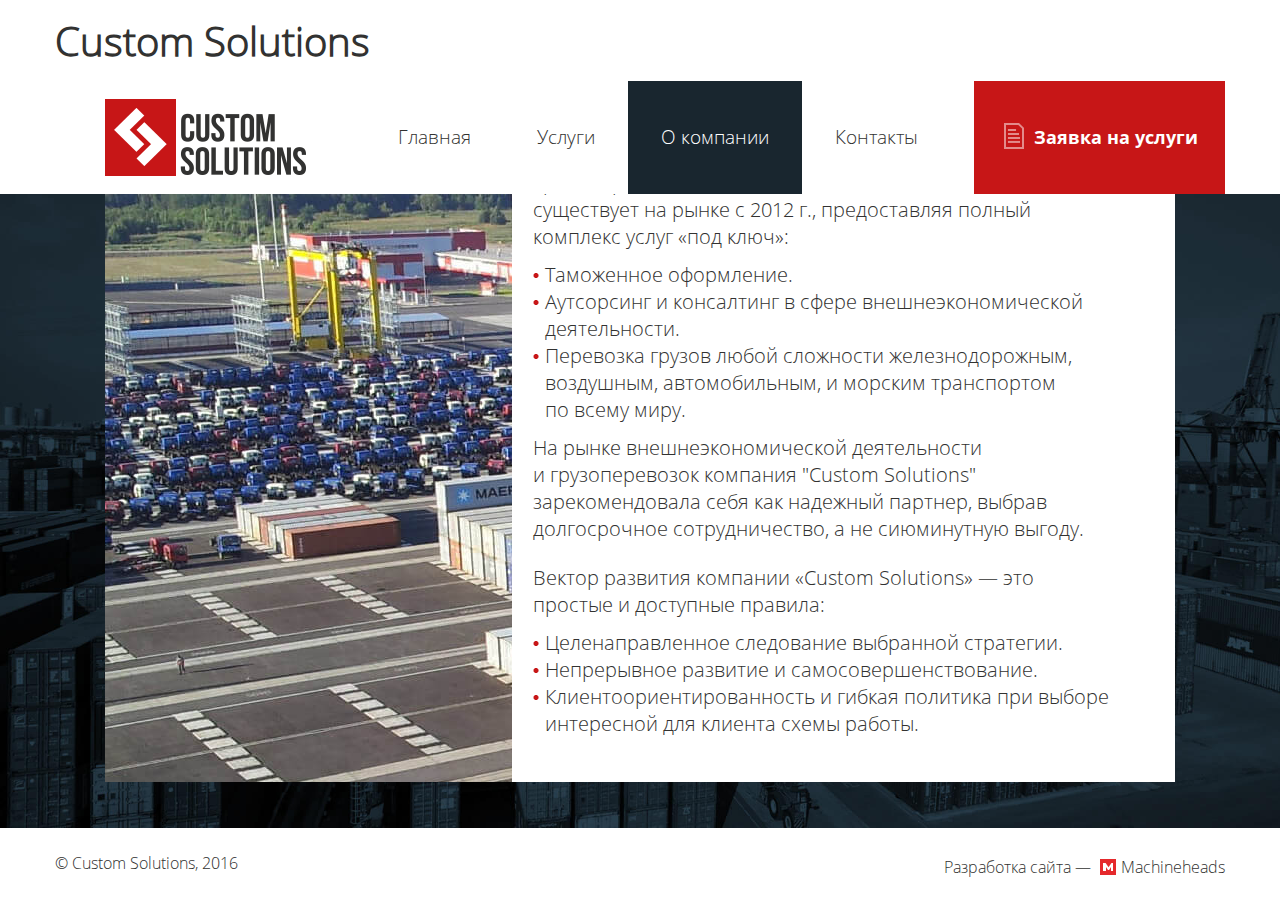
==== about.html @ 7cbae526 "commit" ====
<!DOCTYPE html>
<html class="no-js" lang="ru">

	<head>
		<meta charset="utf-8">
		<meta http-equiv="x-ua-compatible" content="ie=edge">
		<title>Castom Solutions</title>
		<meta name="description" content="">
		<link rel="shortcut icon" href="img/favicon/favicon.ico" type="image/x-icon">
		<meta name="viewport" content="width=device-width, initial-scale=1.0">

		<link rel="stylesheet" href="css/normalize.css">
		<link rel="stylesheet" href="css/style.css">
		<!--[if lt IE 9]>
<script src="libs/html5shiv.js"></script>
<script src="libs/respond-1.4.2.min.js"></script>
<![endif]-->
	</head>

	<body>


		<div class="wrapper remodal-bg">


			<header class="header">
				<div class="container container_100">
					<nav class="nav-header">
						<h1 class="nav-header__h">Custom Solutions</h1>
						<div class="button-menu button-menu_close js-menu-button"></div>
						<a class="nav-header__link" href="#"><img class="nav-header__img" src="img/logo.png" alt="Castom Solutions"></a>
						<div class="js-menu"><!-- Для сварачивания -->
							<ul class="nav-header__nav nav">
								<li class="nav__item"><a href="#" class="nav__link">Главная</a></li>
								<li class="nav__item"><a href="#" class="nav__link">Услуги</a></li>
								<li class="nav__item"><a href="#" class="nav__link active">О компании</a></li>
								<li class="nav__item"><a href="#" class="nav__link">Контакты</a></li>
							</ul>
							<div class="nav-header__button button-order">
								<a href="#modal" class="button-order__link">Заявка на услуги</a>
							</div>
						</div>
					</nav>
				</div>
			</header>

			<div class="bg"></div><!-- bg menu -->
			<div class="container container_top">
				<div class="content about">
					<h2 class="about__h">О компании</h2> <!-- -->
				<div class="about-box">
				
					<div class="about-box_left">
						<div class="about-box__img"><img src="img/about.jpg" alt="Сustom Solutions"></div>
					</div>
					<div class="about-box_right">
						<p>
							Транспортно-экспедиционная компания &laquo;Custom Solutions&raquo; существует на&nbsp;рынке с&nbsp;2012&nbsp;г., предоставляя полный комплекс услуг &laquo;под ключ&raquo;:
						</p>
						<ul>
							<li>Таможенное оформление.</li>
							<li>Аутсорсинг и&nbsp;консалтинг в&nbsp;сфере внешнеэкономической деятельности.</li>
							<li>Перевозка грузов любой сложности железнодорожным, воздушным, автомобильным, и&nbsp;морским транспортом по&nbsp;всему миру.</li>
						</ul>
						<p>
							На&nbsp;рынке внешнеэкономической деятельности и&nbsp;грузоперевозок компания &quot;Custom Solutions&quot; зарекомендовала себя как надежный партнер, выбрав долгосрочное сотрудничество, а&nbsp;не&nbsp;сиюминутную выгоду.
						</p>
						<p>
							Вектор развития компании &laquo;Custom Solutions&raquo;&nbsp;&mdash; это простые и&nbsp;доступные правила:
						</p>
						<ul>
							<li>Целенаправленное следование выбранной стратегии.</li>
							<li>Непрерывное развитие и&nbsp;самосовершенствование.</li>
							<li>Клиентоориентированность и&nbsp;гибкая политика при выборе интересной для клиента схемы работы.</li>
						</ul>
					</div>
				</div>	
				</div>
			</div>


		</div>

		<footer class="footer">
			<div class="container container_100">
				<span class="footer__copy">&copy; Сustom Solutions, 2016</span>
				<span class="footer__design">Разработка сайта&nbsp;&mdash; <a href="http://machineheads.ru"><i class="machineheads"></i>Machineheads</a></span>
			</div>
		</footer>



		<!--[if lt IE 9]>
<script src="libs/jquery-1.11.2.min.js"></script>
<![endif]-->
		<script src="libs/jquery-2.1.3.min.js"></script>
		<script src="libs/validate/jquery.validate.js"></script>
		<script src="libs/validate/localization/messages_ru.js"></script>
		<script src="libs/slick/slick.js"></script>
		<!--<![endif]-->
		<script src="js/main.js"></script>

	</body>

</html>
---- css/style.css ----
@font-face {
  font-family: "RobotoRegular";
  src: url('../fonts/RobotoRegular/RobotoRegular.ttf') format('truetype');
  font-weight: normal;
  font-style: normal;
}
@font-face {
  font-family: "bebasneue-bold";
  src: url('../fonts/bebasneue-bold/bebasneue-bold.ttf') format('truetype');
  font-weight: normal;
  font-style: normal;
}
@font-face {
  font-family: "opensans-bold";
  src: url('../fonts/opensans-bold/opensans-bold.ttf') format('truetype');
  font-weight: normal;
  font-style: normal;
}
@font-face {
  font-family: "opensans-light";
  src: url('../fonts/opensans-light/opensans-light.ttf') format('truetype');
  font-weight: normal;
  font-style: normal;
}
html {
  height: 100%;
  box-sizing: border-box;
}
*,
*:before,
*:after {
  padding: 0;
  margin: 0;
  box-sizing: inherit;
}
body {
  width: 100%;
  min-width: 320px;
  height: 100%;
  font-size: 20px;
  background-color: #19262f;
  color: #323231;
  line-height: 27px;
  font-family: "opensans-light", sans-serif;
}
h2,
.title {
  color: #ffffff;
  font-size: 50px;
  font-family: "bebasneue-bold", sans-serif;
  text-transform: uppercase;
  line-height: 60px;
}
h2.contact__h,
.title.contact__h {
  text-align: center;
  margin-top: 50px;
}
@media screen and (max-width: 1024px) {
  h2.contact__h,
  .title.contact__h {
    text-align: left;
    margin-top: 0;
  }
}
@media screen and (max-width: 762px) {
  h2.contact__h,
  .title.contact__h {
    text-align: center;
  }
}
@media screen and (max-width: 600px) {
  h2.contact__h,
  .title.contact__h {
    font-size: 24px;
  }
}
@media screen and (max-width: 480px) {
  h2,
  .title {
    font-size: 26px;
    line-height: 30px;
    text-align: center;
  }
}
p {
  color: #cccccc;
  padding: 11px 0;
}
@media screen and (max-width: 480px) {
  p {
    font-size: 18px;
    text-align: center;
  }
}
li {
  list-style-type: none;
}
.fl {
  float: left;
}
.fr {
  float: right;
}
.cf {
  zoom: 1;
}
.cf:before,
.cf:after {
  content: "";
  display: table;
}
.cf:after {
  clear: both;
}
a {
  text-decoration: none;
}
.hidden,
[hidden] {
  display: none !important;
}
.img-adp,
.iframe-adp {
  max-width: 100%;
  height: auto;
  display: block;
  margin: auto;
}
* {
  outline: none;
}
.bg {
  width: 100%;
  background: rgba(25, 38, 47, 0.9);
  position: absolute;
  z-index: 9;
  display: none;
}
@media screen and (min-width: 1222px) {
  .bg {
    display: none !important;
  }
}
.wrapper {
  position: relative;
  min-height: 100%;
  height: auto !important;
  background: url("../img/Back_1.jpg") no-repeat;
  background-size: cover;
  overflow: hidden;
}
@media screen and (max-width: 480px) {
  .wrapper {
    background: none;
  }
}
.wrapper:after {
  content: "";
  height: 38px;
  display: block;
}
@media screen and (max-width: 480px) {
  .wrapper:after {
    height: 80px;
  }
}
.header {
  width: 100%;
  background: #ffffff;
  overflow: hidden;
  position: fixed;
  z-index: 10;
  zoom: 1;
}
.header:before,
.header:after {
  content: "";
  display: table;
}
.header:after {
  clear: both;
}
@media screen and (max-width: 1222px) {
  .js-menu {
    display: none;
  }
}
.nav-header__link {
  height: 113px;
  width: 210px;
  margin-right: 50px;
  display: block;
  float: left;
}
@media screen and (max-width: 1280px) {
  .nav-header__link {
    margin-left: 50px;
  }
}
@media screen and (max-width: 1222px) {
  .nav-header__link {
    float: none;
  }
}
@media screen and (max-width: 1024px) {
  .nav-header__link {
    margin-left: 27px;
  }
}
@media screen and (max-width: 480px) {
  .nav-header__link {
    height: 75px;
    margin-left: 17px;
  }
}
.nav-header__img {
  margin: 18px 0 0 0;
}
@media screen and (max-width: 480px) {
  .nav-header__img {
    width: 110px;
    height: auto;
  }
}
.nav-header__nav {
  float: left;
}
@media screen and (max-width: 1222px) {
  .nav-header__nav {
    float: none;
  }
}
.nav-header__button {
  float: right;
}
@media screen and (max-width: 1222px) {
  .nav-header__button {
    float: none;
  }
}
.nav {
  font-size: 0;
}
.nav__item {
  display: inline-block;
}
@media screen and (max-width: 1222px) {
  .nav__item {
    display: block;
    text-align: center;
  }
}
.nav__link {
  color: #323231;
  font-size: 19px;
  font-weight: 300;
  display: block;
  height: 113px;
  padding: 0 33px;
  line-height: 113px;
}
@media screen and (max-width: 1222px) {
  .nav__link {
    line-height: 70px;
    height: 70px;
  }
}
.nav__link:hover {
  color: #ffffff;
  background: #19262f;
}
.nav__link.active {
  color: #ffffff;
  background: #19262f;
}
.nav__link.active_1 {
  color: #ffffff;
  background: #19262f;
}
.container {
  width: 1170px;
  margin: 0 auto;
}
.container_top {
  margin-top: 113px;
  margin-bottom: 60px;
}
@media screen and (max-width: 1024px) {
  .container_top {
    padding-top: 40px;
  }
}
@media screen and (max-width: 480px) {
  .container_top {
    padding-top: 0;
    margin-bottom: 1px;
  }
}
.container_100 {
  max-width: 100%;
}
@media screen and (max-width: 1280px) {
  .container {
    max-width: 100%;
  }
}
@media screen and (min-width: 1280px) {
  .content__text {
    max-width: 880px;
  }
  .content__text h2 {
    max-width: 880px;
  }
}
@media screen and (max-width: 1280px) {
  .content {
    padding: 0 50px;
  }
  .content__text p {
    max-width: 800px;
  }
  .content__text h2 {
    max-width: 880px;
  }
}
@media screen and (max-width: 1024px) {
  .content {
    padding: 0 27px;
  }
  .content__text p {
    max-width: 100%;
  }
  .content__text h2 {
    max-width: 680px;
  }
}
@media screen and (max-width: 480px) {
  .content.about {
    padding: 0;
    margin-top: -35px;
  }
}
@media screen and (max-width: 480px) {
  .content.service {
    padding: 0;
    margin-top: -38px;
  }
}
.services {
  font-size: 0;
  margin-top: 30px;
}
.services__item {
  text-align: center;
  width: 165px;
  display: inline-block;
  position: relative;
  vertical-align: top;
  margin-left: 17.5px;
  margin-right: 17.5px;
  margin-bottom: 20px;
}
.services__item:hover .services__img {
  background: #c71617;
  border: 6px solid #c71617;
}
@media screen and (max-width: 480px) {
  .services__item {
    display: block;
    margin: 0 auto 20px;
  }
}
.services__link {
  height: 100%;
  width: 100%;
  display: block;
  position: absolute;
  z-index: 2;
}
.services__link:focus {
  outline: none;
}
.services__img {
  width: 165px;
  height: 165px;
  border: 6px solid rgba(255, 255, 255, 0.5);
  position: relative;
  margin: 0 auto 20px;
}
.services__name {
  font-size: 20px;
  color: #cccccc;
  line-height: 10px;
}
.footer {
  position: relative;
  height: 72px;
  margin-top: -72px;
  font-size: 16px;
  padding-top: 20px;
  background: #ffffff;
  overflow: hidden;
}
.footer a {
  color: #323231;
}
.footer a:hover {
  color: #c71617;
}
.footer__copy {
  vertical-align: middle;
  line-height: 1;
}
.footer__design {
  float: right;
  vertical-align: middle;
  line-height: 1;
  padding-top: 9px;
}
@media screen and (max-width: 1024px) {
  .footer__copy {
    padding-left: 27px;
  }
  .footer__design {
    padding-right: 27px;
  }
}
@media screen and (max-width: 480px) {
  .footer {
    height: 80px;
    margin-top: -80px;
  }
  .footer__copy {
    padding-left: 17px;
  }
  .footer__design {
    display: block;
    float: none;
    padding-left: 17px;
    padding-right: 0;
  }
}
.button-order {
  background: #c71617;
  height: 113px;
  width: 250.7px;
  text-align: center;
  position: relative;
}
@media screen and (max-width: 1222px) {
  .button-order {
    width: 100%;
    height: 70px;
  }
}
.button-order__link {
  color: #ffffff;
  font-family: "opensans-bold", sans-serif;
  font-size: 18px;
  line-height: 113px;
  display: block;
  padding-left: 32px;
}
@media screen and (max-width: 1222px) {
  .button-order__link {
    line-height: 70px;
  }
}
.button-order__link:hover:before {
  opacity: 1;
}
.button-order__link:before {
  content: "";
  display: block;
  width: 20px;
  height: 26px;
  background: url("../img/i/list.png") no-repeat;
  position: absolute;
  top: 42px;
  left: 30px;
  opacity: .5;
}
@media screen and (max-width: 1222px) {
  .button-order__link:before {
    left: 50%;
    top: 21px;
    margin-left: -100px;
  }
}
.machineheads {
  background: url(../img/mh.png) no-repeat;
  width: 16px;
  height: 16px;
  display: inline-block;
  position: relative;
  top: 2px;
  margin: 0 5px;
}
.button-menu {
  background-image: url(../img/i/menu.png);
  background-repeat: no-repeat;
  display: block;
  cursor: pointer;
  position: absolute;
  display: none;
  top: 46px;
  right: 30px;
}
.button-menu_close {
  width: 31px;
  height: 30px;
  background-position: -3px -3px;
}
.button-menu_open {
  width: 31px;
  height: 30px;
  background-position: -40px -3px;
}
@media screen and (max-width: 1222px) {
  .button-menu {
    display: block;
  }
}
@media screen and (max-width: 480px) {
  .button-menu {
    top: 24px;
    right: 17px;
  }
}
.service_h {
  display: none;
}
@media screen and (max-width: 820px) {
  .service_h {
    display: block;
    padding: 20px;
    text-align: left;
  }
}
.list {
  width: 100%;
  background: #ffffff;
  margin-bottom: 50px;
  overflow: hidden;
}
.list p {
  padding: 35px 40px 40px 400px;
  color: #323231;
}
@media screen and (max-width: 820px) {
  .list p {
    padding: 30px 27px;
    text-align: left;
  }
}
.list__header {
  display: none;
}
@media screen and (max-width: 820px) {
  .list__header {
    display: block;
    background: #c71617;
    color: #ffffff;
    font-family: "bebasneue-bold", sans-serif;
    padding: 30px 20px;
    font-size: 30px;
  }
}
@media screen and (max-width: 480px) {
  .list__header {
    line-height: 35px;
    padding: 30px 20px;
  }
}
.list__img {
  height: 260px;
}
@media screen and (max-width: 820px) {
  .list__img {
    height: auto;
  }
}
@media screen and (max-width: 820px) {
  .list__img img {
    width: 100%;
  }
}
.list__footer {
  overflow: hidden;
}
.list__footer__name {
  float: left;
  width: 370px;
  height: 220px;
  background: #c71617;
  padding: 20px 30px 30px 30px;
}
@media screen and (max-width: 820px) {
  .list__footer__name {
    display: none;
  }
}
.list__footer__name h2 {
  font-size: 40px;
}
.list__footer__name h3 {
  color: #ffffff;
  font-size: 40px;
  font-family: "bebasneue-bold", sans-serif;
  text-transform: uppercase;
  line-height: 45px;
}
.slider__h {
  font-size: 36px;
  line-height: 36px;
}
@media screen and (max-width: 480px) {
  .slider__h {
    text-align: left;
    padding: 0 20px;
    font-size: 30px;
  }
}
.services_slider {
  margin-top: 20px;
}
@media screen and (max-width: 640px) {
  .slider .services__img {
    margin: 20px auto;
  }
}
.slick-prev,
.slick-next {
  width: 37px;
  height: 37px;
  position: absolute;
  top: -55px;
  right: 0px;
  background: #c71617;
  border: none;
}
.slick-prev:hover:after,
.slick-next:hover:after {
  opacity: 1;
}
.slick-prev:focus,
.slick-next:focus {
  outline: none;
}
.slick-prev:after,
.slick-next:after {
  content: "";
  display: block;
  background: url('../img/i/slider.png') no-repeat;
  width: 9;
  height: 17px;
  opacity: .5;
  position: relative;
  left: 12px;
}
.slick-prev {
  right: 54px;
}
.slick-next:after {
  background: url('../img/i/slider2.png') no-repeat;
  right: -15px;
  left: auto;
}
.about__h {
  display: none;
}
@media screen and (max-width: 1222px) {
  .about__h {
    display: block;
    margin-bottom: 40px;
  }
}
@media screen and (max-width: 480px) {
  .about__h {
    display: block;
    padding: 20px;
    text-align: left;
  }
}
.about-box {
  background: #fff;
  overflow: hidden;
}
@media screen and (max-width: 480px) {
  .about-box {
    margin-top: -75px;
  }
}
.about-box p {
  color: #323231;
}
.about-box li {
  padding-left: 12px;
  position: relative;
}
.about-box li:before {
  content: "";
  display: block;
  background: url(../img/i/li.png) no-repeat;
  width: 6px;
  height: 5px;
  position: absolute;
  top: 12px;
  left: 0px;
}
.about-box_left {
  width: 407px;
  overflow: hidden;
  float: left;
}
@media screen and (max-width: 1240px) {
  .about-box_left {
    float: none;
    width: 100%;
    height: 256px !important;
  }
}
.about-box_right {
  float: right;
  width: 60%;
  padding: 45px 60px 45px 0;
}
@media screen and (max-width: 1240px) {
  .about-box_right {
    float: none;
    width: 100%;
    padding: 30px;
  }
}
@media screen and (max-width: 480px) {
  .about-box_right {
    padding: 45px 10px;
  }
  .about-box_right p {
    text-align: left;
  }
  .about-box_right li {
    font-size: 18px;
  }
}
.contact {
  font-size: 0;
  margin-top: 55px;
  margin-bottom: 130px;
}
@media screen and (max-width: 762px) {
  .contact {
    margin-bottom: 60px;
  }
}
.contact__item {
  display: inline-block;
  color: #cccccc;
  font-size: 20px;
}
.contact__item:nth-child(2) {
  margin: 0 82px 0 72px;
}
@media screen and (max-width: 1157px) {
  .contact__item:nth-child(2) {
    margin: 0 40px 20px 40px;
  }
}
@media screen and (max-width: 762px) {
  .contact__item:nth-child(2) {
    margin: 0 0 20px 0;
  }
}
@media screen and (max-width: 762px) {
  .contact__item {
    display: block;
    margin-bottom: 20px;
  }
}
@media screen and (max-width: 480px) {
  .contact__item {
    font-size: 18px;
  }
}
.contact__link {
  color: #cccccc;
}
.contact__link:hover {
  text-decoration: underline;
}
#map {
  width: 100%;
  height: 440px;
}
.remodal {
  max-width: 900px;
}
@media screen and (max-width: 900px) {
  .remodal {
    width: auto !important;
  }
}
@media screen and (max-width: 480px) {
  .remodal {
    padding: 35px 0 35px 7px !important;
  }
}
@media screen and (max-width: 560px) {
  .remodal-close {
    right: 50px !important;
  }
}
@media screen and (max-width: 480px) {
  .remodal-close {
    right: 10px !important;
  }
}
.modal-ok img {
  margin-bottom: 40px;
}
.modal-ok__text {
  max-width: 400px;
  margin: 20px auto;
  padding-top: 20px;
  border-top: 4px solid #cccccc;
  font-size: 20px;
}
.modal {
  position: relative;
  overflow: hidden;
}
.modal__h {
  font-size: 46px;
  text-align: left;
  margin-bottom: 23px;
}
@media screen and (max-width: 900px) {
  .modal__h {
    text-align: center;
  }
}
@media screen and (max-width: 560px) {
  .modal__h {
    font-size: 24px;
  }
}
.modal__h:before {
  content: "";
  background: url("../img/i/list_2.png") no-repeat;
  width: 28px;
  height: 37px;
  display: inline-block;
  margin-right: 13px;
}
@media screen and (max-width: 560px) {
  .modal__h:before {
    position: relative;
    top: 5px;
  }
}
.modal-left {
  float: left;
}
@media screen and (max-width: 900px) {
  .modal-left {
    float: none;
  }
}
.modal-right {
  float: left;
}
@media screen and (max-width: 900px) {
  .modal-right {
    float: none;
  }
}
.modal input {
  width: 360px;
  margin: 0 13px 13px 0;
  line-height: 62px;
  height: 62px;
  padding-left: 65px;
  background: #19262F;
  border: 2px solid rgba(255, 255, 255, 0.5);
  display: block;
}
@media screen and (max-width: 900px) {
  .modal input {
    width: 430px;
  }
}
@media screen and (max-width: 560px) {
  .modal input {
    width: 290px;
  }
}
.modal input.error {
  border: 2px solid #c71617;
}
.modal input:focus {
  background: #fff;
  color: #323231;
  outline: none;
}
.modal input::-webkit-input-placeholder {
  color: #fff;
  opacity: 1;
  transition: opacity 0.3s ease;
}
.modal input::-moz-placeholder {
  color: #fff;
  opacity: 1;
  transition: opacity 0.3s ease;
}
.modal input:-moz-placeholder {
  color: #fff;
  opacity: 1;
  transition: opacity 0.3s ease;
}
.modal input:-ms-input-placeholder {
  color: #fff;
  opacity: 1;
  transition: opacity 0.3s ease;
}
.modal input:focus::-webkit-input-placeholder {
  opacity: 0;
  transition: opacity 0.3s ease;
}
.modal input:focus::-moz-placeholder {
  opacity: 0;
  transition: opacity 0.3s ease;
}
.modal input:focus:-moz-placeholder {
  opacity: 0;
  transition: opacity 0.3s ease;
}
.modal input:focus:-ms-input-placeholder {
  opacity: 0;
  transition: opacity 0.3s ease;
}
.modal .comment {
  width: 430px;
  height: 213px;
  padding: 15px 20px;
  margin-bottom: 15px;
  background: #19262F;
  border: 2px solid rgba(255, 255, 255, 0.5);
  display: block;
  resize: none;
}
@media screen and (max-width: 560px) {
  .modal .comment {
    width: 290px;
  }
}
.modal .comment:focus {
  background: #fff;
  color: #323231;
  outline: none;
}
.modal .comment::-webkit-input-placeholder {
  color: #fff;
  opacity: 1;
  transition: opacity 0.3s ease;
}
.modal .comment::-moz-placeholder {
  color: #fff;
  opacity: 1;
  transition: opacity 0.3s ease;
}
.modal .comment:-moz-placeholder {
  color: #fff;
  opacity: 1;
  transition: opacity 0.3s ease;
}
.modal .comment:-ms-input-placeholder {
  color: #fff;
  opacity: 1;
  transition: opacity 0.3s ease;
}
.modal .comment:focus::-webkit-input-placeholder {
  opacity: 0;
  transition: opacity 0.3s ease;
}
.modal .comment:focus::-moz-placeholder {
  opacity: 0;
  transition: opacity 0.3s ease;
}
.modal .comment:focus:-moz-placeholder {
  opacity: 0;
  transition: opacity 0.3s ease;
}
.modal .comment:focus:-ms-input-placeholder {
  opacity: 0;
  transition: opacity 0.3s ease;
}
.modal .button-submit {
  padding: 0;
  margin: 0;
  width: 286px;
  float: right;
  border: 4px solid #fff;
  font-family: "bebasneue-bold", sans-serif;
  font-size: 28px;
  line-height: 28px;
}
.modal .button-submit:hover {
  color: #c71617;
  background: #fff;
}
@media screen and (max-width: 900px) {
  .modal .button-submit {
    width: 430px;
    margin-right: 18px;
    float: none;
  }
}
@media screen and (max-width: 560px) {
  .modal .button-submit {
    width: 290px;
  }
}
label.error {
  font-size: 14px;
  position: relative;
  top: -20px;
}
.img1:after {
  content: "";
  position: absolute;
  background-image: url('../img/i/img.png');
  background-repeat: no-repeat;
  display: block;
  width: 118px;
  height: 56px;
  background-position: -995px -3px;
  left: 20px;
  top: 50px;
}
.img2:after {
  content: "";
  position: absolute;
  background-image: url('../img/i/img.png');
  background-repeat: no-repeat;
  display: block;
  width: 118px;
  height: 55px;
  background-position: -1367px -3px;
  left: 20px;
  top: 50px;
}
.img3:after {
  content: "";
  position: absolute;
  background-image: url('../img/i/img.png');
  background-repeat: no-repeat;
  display: block;
  width: 118px;
  height: 66px;
  background-position: -1739px -3px;
  left: 20px;
  top: 40px;
}
.img4:after {
  content: "";
  position: absolute;
  background-image: url('../img/i/img.png');
  background-repeat: no-repeat;
  display: block;
  width: 118px;
  height: 59px;
  background-position: -2111px -3px;
  left: 20px;
  top: 50px;
}
.img5:after {
  content: "";
  position: absolute;
  background-image: url('../img/i/img.png');
  background-repeat: no-repeat;
  display: block;
  width: 118px;
  height: 45px;
  background-position: -2483px -3px;
  left: 20px;
  top: 60px;
}
.img6:after {
  content: "";
  position: absolute;
  background-image: url('../img/i/img.png');
  background-repeat: no-repeat;
  display: block;
  width: 118px;
  height: 55px;
  background-position: -2855px -3px;
  left: 20px;
  top: 45px;
}
.img7:after {
  content: "";
  position: absolute;
  background-image: url('../img/i/img.png');
  background-repeat: no-repeat;
  display: block;
  width: 118px;
  height: 56px;
  background-position: -3227px -3px;
  left: 20px;
  top: 45px;
}
.img8:after {
  content: "";
  position: absolute;
  background-image: url('../img/i/img.png');
  background-repeat: no-repeat;
  display: block;
  width: 118px;
  height: 42px;
  background-position: -3599px -3px;
  left: 20px;
  top: 60px;
}
.img9:after {
  content: "";
  position: absolute;
  background-image: url('../img/i/img.png');
  background-repeat: no-repeat;
  display: block;
  width: 118px;
  height: 58px;
  background-position: -3971px -3px;
  left: 20px;
  top: 50px;
}
.img10:after {
  content: "";
  position: absolute;
  background-image: url('../img/i/img.png');
  background-repeat: no-repeat;
  display: block;
  width: 118px;
  height: 59px;
  background-position: -375px -3px;
  left: 20px;
  top: 50px;
}
.img11:after {
  content: "";
  position: absolute;
  background-image: url('../img/i/img.png');
  background-repeat: no-repeat;
  display: block;
  width: 118px;
  height: 60px;
  background-position: -747px -3px;
  left: 20px;
  top: 50px;
}
.img12:after {
  content: "";
  position: absolute;
  background-image: url('../img/i/img.png');
  background-repeat: no-repeat;
  display: block;
  width: 118px;
  height: 60px;
  background-position: -4093px -3px;
  left: 20px;
  top: 50px;
}
.img13:after {
  content: "";
  position: absolute;
  background-image: url('../img/i/img.png');
  background-repeat: no-repeat;
  display: block;
  width: 118px;
  height: 60px;
  background-position: -4207px -3px;
  left: 20px;
  top: 50px;
}
.img14:after {
  content: "";
  position: absolute;
  background-image: url('../img/i/img.png');
  background-repeat: no-repeat;
  display: block;
  width: 118px;
  height: 60px;
  background-position: -4323px -3px;
  left: 20px;
  top: 50px;
}
.img15:after {
  content: "";
  position: absolute;
  background-image: url('../img/i/img.png');
  background-repeat: no-repeat;
  display: block;
  width: 118px;
  height: 60px;
  background-position: -4446px -3px;
  left: 20px;
  top: 50px;
}
.img16:after {
  content: "";
  position: absolute;
  background-image: url('../img/i/img.png');
  background-repeat: no-repeat;
  display: block;
  width: 118px;
  height: 60px;
  background-position: -4567px -3px;
  left: 20px;
  top: 50px;
}
.img17:after {
  content: "";
  position: absolute;
  background-image: url('../img/i/img.png');
  background-repeat: no-repeat;
  display: block;
  width: 118px;
  height: 60px;
  background-position: -4685px -3px;
  left: 20px;
  top: 50px;
}
.img18:after {
  content: "";
  position: absolute;
  background-image: url('../img/i/img.png');
  background-repeat: no-repeat;
  display: block;
  width: 118px;
  height: 60px;
  background-position: -4814px -3px;
  left: 20px;
  top: 50px;
}
.img19:after {
  content: "";
  position: absolute;
  background-image: url('../img/i/img.png');
  background-repeat: no-repeat;
  display: block;
  width: 118px;
  height: 60px;
  background-position: -4940px -3px;
  left: 20px;
  top: 50px;
}
.img20:after {
  content: "";
  position: absolute;
  background-image: url('../img/i/img.png');
  background-repeat: no-repeat;
  display: block;
  width: 118px;
  height: 60px;
  background-position: -5069px -3px;
  left: 20px;
  top: 50px;
}
.img21:after {
  content: "";
  position: absolute;
  background-image: url('../img/i/img.png');
  background-repeat: no-repeat;
  display: block;
  width: 118px;
  height: 60px;
  background-position: -5199px -3px;
  left: 20px;
  top: 50px;
}
.ico {
  background-image: url("../img/i/ico.png");
  background-repeat: no-repeat;
  display: inline-block;
}
.ico_loc {
  width: 25px;
  height: 35px;
  background-position: -5px -5px;
  margin-right: 15px;
  -webkit-transform: translateY(10px);
      -ms-transform: translateY(10px);
          transform: translateY(10px);
}
.ico_tel {
  width: 20px;
  height: 35px;
  background-position: -40px -5px;
  margin-right: 12px;
  -webkit-transform: translateY(10px);
      -ms-transform: translateY(10px);
          transform: translateY(10px);
}
.ico_email {
  width: 35px;
  height: 35px;
  background-position: -70px -5px;
  margin-right: 15px;
  -webkit-transform: translateY(10px);
      -ms-transform: translateY(10px);
          transform: translateY(10px);
}
.img-sprite {
  background-image: url('../img/i/img.png');
  background-repeat: no-repeat;
  display: block;
}
.img-img1 {
  width: 118px;
  height: 56px;
  background-position: -3px -3px;
}
.img-img1a {
  width: 118px;
  height: 56px;
  background-position: -871px -3px;
}
.img-img1b {
  width: 118px;
  height: 56px;
  background-position: -995px -3px;
}
.img-img2 {
  width: 118px;
  height: 55px;
  background-position: -1119px -3px;
}
.img-img2a {
  width: 118px;
  height: 55px;
  background-position: -1243px -3px;
}
.img-img2b {
  width: 118px;
  height: 55px;
  background-position: -1367px -3px;
}
.img-img3 {
  width: 118px;
  height: 66px;
  background-position: -1491px -3px;
}
.img-img3a {
  width: 118px;
  height: 66px;
  background-position: -1615px -3px;
}
.img-img3b {
  width: 118px;
  height: 66px;
  background-position: -1739px -3px;
}
.img-img4 {
  width: 118px;
  height: 59px;
  background-position: -1863px -3px;
}
.img-img4a {
  width: 118px;
  height: 59px;
  background-position: -1987px -3px;
}
.img-img4b {
  width: 118px;
  height: 59px;
  background-position: -2111px -3px;
}
.img-img5 {
  width: 118px;
  height: 45px;
  background-position: -2235px -3px;
}
.img-img5a {
  width: 118px;
  height: 45px;
  background-position: -2359px -3px;
}
.img-img5b {
  width: 118px;
  height: 45px;
  background-position: -2483px -3px;
}
.img-img6 {
  width: 118px;
  height: 55px;
  background-position: -2607px -3px;
}
.img-img6a {
  width: 118px;
  height: 55px;
  background-position: -2731px -3px;
}
.img-img6b {
  width: 118px;
  height: 55px;
  background-position: -2855px -3px;
}
.img-img7 {
  width: 118px;
  height: 56px;
  background-position: -2979px -3px;
}
.img-img7a {
  width: 118px;
  height: 56px;
  background-position: -3103px -3px;
}
.img-img7b {
  width: 118px;
  height: 56px;
  background-position: -3227px -3px;
}
.img-img8 {
  width: 118px;
  height: 42px;
  background-position: -3351px -3px;
}
.img-img8a {
  width: 118px;
  height: 42px;
  background-position: -3475px -3px;
}
.img-img8b {
  width: 118px;
  height: 42px;
  background-position: -3599px -3px;
}
.img-img9 {
  width: 118px;
  height: 58px;
  background-position: -3723px -3px;
}
.img-img9a {
  width: 118px;
  height: 58px;
  background-position: -3847px -3px;
}
.img-img9b {
  width: 118px;
  height: 58px;
  background-position: -3971px -3px;
}
.img-img10 {
  width: 118px;
  height: 59px;
  background-position: -127px -3px;
}
.img-img10a {
  width: 118px;
  height: 59px;
  background-position: -251px -3px;
}
.img-img10b {
  width: 118px;
  height: 59px;
  background-position: -375px -3px;
}
.img-img11 {
  width: 118px;
  height: 60px;
  background-position: -499px -3px;
}
.img-img11a {
  width: 118px;
  height: 60px;
  background-position: -623px -3px;
}
.img-img11b {
  width: 118px;
  height: 60px;
  background-position: -747px -3px;
}
.img-img12 {
  width: 118px;
  height: 60px;
  background-position: -4093px -3px;
}
.img-img13 {
  width: 118px;
  height: 60px;
  background-position: -4207px -3px;
}
.img-img14 {
  width: 118px;
  height: 60px;
  background-position: -4323px -3px;
}
.img-img15 {
  width: 118px;
  height: 60px;
  background-position: -4446px -3px;
}
.img-img16 {
  width: 118px;
  height: 60px;
  background-position: -4567px -3px;
}
.img-img17 {
  width: 118px;
  height: 60px;
  background-position: -4685px -3px;
}
.img-img18 {
  width: 118px;
  height: 60px;
  background-position: -4814px -3px;
}
.img-img19 {
  width: 118px;
  height: 60px;
  background-position: -4940px -3px;
}
.img-img20 {
  width: 118px;
  height: 60px;
  background-position: -5069px -3px;
}
.img-img21 {
  width: 118px;
  height: 60px;
  background-position: -5199px -3px;
}
.ico-form {
  background-image: url(../img/i/ico-form.png);
  background-repeat: no-repeat;
  display: block;
  position: absolute;
}
.ico-form_1 {
  width: 31px;
  height: 27px;
  background-position: -5px -5px;
  margin-top: 18px;
  margin-left: 20px;
}
.ico-form_1a {
  width: 31px;
  height: 27px;
  background-position: -46px -5px;
}
.ico-form_2 {
  width: 31px;
  height: 28px;
  background-position: -87px -5px;
  margin-top: 18px;
  margin-left: 20px;
}
.ico-form_2a {
  width: 31px;
  height: 28px;
  background-position: -128px -5px;
}
.ico-form_3 {
  width: 31px;
  height: 22px;
  background-position: -169px -5px;
  margin-top: 22px;
  margin-left: 20px;
}
.ico-form_3a {
  width: 31px;
  height: 22px;
  background-position: -210px -5px;
}
/* -------------------------- Landing --------------------- */
.container-landing .content {
  padding: 0;
}
@media screen and (max-width: 1265px) {
  .container-landing .content {
    padding-right: 20px !important;
    padding-left: 20px !important;
  }
}
@media screen and (max-width: 1025px) {
  .container-landing .content {
    padding-right: 15px !important;
    padding-left: 15px !important;
  }
}
@media screen and (max-width: 768px) {
  .container-landing .content {
    padding-right: 27px !important;
    padding-left: 27px !important;
  }
}
@media screen and (min-width: 768px) {
  .container-landing {
    width: 750px;
  }
}
@media screen and (min-width: 992px) {
  .container-landing {
    width: 970px;
  }
  .container-landing .content {
    padding-right: 15px;
    padding-left: 15px;
  }
}
@media screen and (min-width: 1264px) {
  .container-landing {
    width: 1200px;
  }
  .container-landing .content {
    padding: 0;
  }
}
.wrapper-bg {
  background: none;
}
.bg-landing {
  background: url("../img/Back_1.jpg") no-repeat;
  background-position: center -50%;
}
@media screen and (max-width: 767px) {
  .bg-landing {
    background: none;
  }
}
.lamp_text {
  color: #cccccc;
  display: block;
  margin-top: 10px;
  margin-bottom: 50px;
}
@media screen and (max-width: 767px) {
  .lamp_text {
    text-align: center;
  }
}
.call {
  background-color: #19262f;
  position: relative;
  width: 100%;
  padding-top: 67px;
  padding-bottom: 95px;
}
@media screen and (max-width: 767px) {
  .call {
    padding-top: 47px;
    padding-bottom: 47px;
  }
}
.call__h {
  font-size: 40px;
}
@media screen and (max-width: 767px) {
  .call__h {
    font-size: 26px;
    line-height: 30px;
    text-align: center;
  }
}
.call__text {
  color: #cccccc;
  display: block;
  margin-top: 10px;
  margin-bottom: 50px;
}
@media screen and (max-width: 767px) {
  .call__text {
    text-align: center;
  }
}
.head {
  margin-bottom: 37px;
}
/*--------*/
.section-yslugi {
  padding-top: 68px;
  padding-bottom: 68px;
  background: #06090b;
}
@media screen and (max-width: 767px) {
  .section-yslugi {
    padding-top: 48px;
    padding-bottom: 48px;
  }
}
.yslugi {
  zoom: 1;
}
.yslugi:before,
.yslugi:after {
  content: "";
  display: table;
}
.yslugi:after {
  clear: both;
}
.yslugi__item {
  float: left;
  width: 27.66%;
  margin-right: 5%;
}
@media screen and (max-width: 991px) {
  .yslugi__item {
    width: 100%;
    margin-bottom: 40px;
    margin-right: 0;
  }
}
.yslugi__item:last-child {
  margin-right: 0;
}
.yslugi__item p {
  padding: 4px 0;
}
.yslugi__head {
  color: #ffffff;
  font-size: 22px;
  line-height: 28px;
  border-bottom: 6px solid  #c71617;
  padding-bottom: 18px;
  margin-bottom: 10px;
}
@media screen and (max-width: 991px) {
  .yslugi__head br {
    display: none;
  }
}
@media screen and (max-width: 767px) {
  .yslugi__head {
    text-align: center;
  }
}
/*--------*/
.section-opyt {
  background: url("../img/Back_1.jpg") no-repeat;
  background-position: center 90%;
  padding-top: 68px;
  padding-bottom: 68px;
}
@media screen and (max-width: 767px) {
  .section-opyt {
    text-align: center;
    padding: 0;
    padding-top: 48px;
    padding-bottom: 48px;
    background: none;
  }
}
.section-opyt .head {
  margin-bottom: 10px;
}
.section-opyt .text {
  color: #cccccc;
}
.opyt {
  zoom: 1;
  margin-bottom: 90px;
}
.opyt:before,
.opyt:after {
  content: "";
  display: table;
}
.opyt:after {
  clear: both;
}
@media screen and (max-width: 767px) {
  .opyt {
    margin-bottom: 40px;
  }
}
.opyt__item {
  float: left;
  min-height: 180px;
  width: 30%;
  margin-right: 5%;
  margin-top: 15px;
  margin-bottom: 15px;
  padding-top: 31px;
  padding-left: 24px;
  border: 6px solid rgba(255, 255, 255, 0.5);
}
.opyt__item:last-child {
  margin-right: 0;
}
@media screen and (max-width: 1264px) {
  .opyt__item {
    width: 32.5%;
    margin-right: 11px;
  }
}
@media screen and (max-width: 991px) {
  .opyt__item {
    width: 100%;
    margin-right: 0px;
    min-height: 100px;
  }
}
@media screen and (max-width: 767px) {
  .opyt__item {
    text-align: center;
    padding-left: 0;
  }
}
.opyt__head {
  color: #c71617;
  font-size: 70px;
  font-family: "bebasneue-bold", sans-serif;
  margin-bottom: 15px;
}
.opyt__head span {
  font-size: 40px;
}
.opyt p {
  font-size: 18px;
  color: #cccccc;
  font-family: "opensans-bold", sans-serif;
  margin-bottom: 20px;
}
/*---------*/
.section-project {
  background: #06090b;
  padding-top: 68px;
  padding-bottom: 68px;
}
/*---------*/
.section-shema {
  background: #06090b;
  padding-top: 68px;
  padding-bottom: 68px;
}
.shema {
  zoom: 1;
}
.shema:before,
.shema:after {
  content: "";
  display: table;
}
.shema:after {
  clear: both;
}
.shema__item {
  float: left;
  width: 21.5%;
  margin-top: 15px;
  margin-bottom: 15px;
  margin-right: 4%;
}
.shema__item:last-child {
  margin-right: 0;
}
@media screen and (max-width: 1264px) {
  .shema__item {
    width: 46%;
  }
}
@media screen and (max-width: 991px) {
  .shema__item {
    width: 100%;
    margin-bottom: 40px;
    margin-right: 0;
  }
}
@media screen and (max-width: 767px) {
  .shema__item {
    text-align: center;
  }
}
.shema__img {
  margin-bottom: 20px;
}
@media screen and (max-width: 991px) {
  .shema__img {
    float: left;
    margin-right: 20px;
  }
}
@media screen and (max-width: 767px) {
  .shema__img {
    float: none;
    margin-right: 0;
    margin-bottom: 0;
  }
}
.shema__head {
  font-size: 22px;
  color: #ffffff;
  font-family: "opensans-bold", sans-serif;
  border-bottom: 6px solid  #c71617;
  padding-bottom: 10px;
  margin-bottom: 10px;
}
@media screen and (max-width: 991px) {
  .shema__head {
    padding-bottom: 30px;
    padding-top: 20px;
  }
}
.shema__head_big {
  padding-bottom: 37px;
}
@media screen and (max-width: 1264px) {
  .shema__head_big {
    padding-bottom: 10px;
  }
}
@media screen and (max-width: 991px) {
  .shema__head_big {
    padding-bottom: 30px;
    padding-top: 20px;
  }
}
.modal_inline {
  color: #fff;
  zoom: 1;
}
.modal_inline:before,
.modal_inline:after {
  content: "";
  display: table;
}
.modal_inline:after {
  clear: both;
}
.modal_inline .img-icon {
  position: relative;
  float: left;
}
@media screen and (max-width: 991px) {
  .modal_inline .img-icon {
    float: none;
  }
}
.modal_inline img {
  position: absolute;
  margin-top: 18px;
  margin-left: 20px;
}
.modal_inline .icon-img-email {
  margin-top: 20px;
  margin-left: 20px;
}
@media screen and (max-width: 1264px) {
  .modal_inline input {
    width: 97%;
  }
}
@media screen and (max-width: 991px) {
  .modal_inline input {
    width: 100%;
    margin-right: 0;
  }
}
@media screen and (max-width: 767px) {
  .modal_inline input {
    font-size: 16px;
  }
}
.modal_inline .button-submit {
  float: left;
}
@media screen and (max-width: 991px) {
  .modal_inline .button-submit {
    float: right;
    margin-right: 0;
  }
}
@media screen and (max-width: 767px) {
  .modal_inline .button-submit {
    width: 100%;
  }
}
.call-form_email {
  text-align: center;
}
.call-form_email .img-icon {
  text-align: left;
}
.call-form_email .input {
  width: 390px;
}
@media screen and (max-width: 1265px) {
  .call-form_email .input {
    width: 378px;
  }
}
@media screen and (max-width: 1263px) {
  .call-form_email .input {
    width: 300px;
  }
}
@media screen and (max-width: 991px) {
  .call-form_email .input {
    width: 100%;
  }
}
.call-form_email .input_email {
  margin-right: 0;
}
.call-form_email .button-submit {
  float: none;
  display: inline-block;
}
@media screen and (max-width: 991px) {
  .call-form_email .button-submit {
    float: right;
  }
}
.call-form_bottom {
  text-align: center;
  color: #fff;
  position: relative;
}
@media screen and (max-width: 991px) {
  .call-form_bottom .modal-left {
    float: none;
  }
}
@media screen and (max-width: 991px) {
  .call-form_bottom .modal-right {
    float: none;
  }
}
.call-form_bottom input {
  width: 97%;
}
@media screen and (max-width: 991px) {
  .call-form_bottom input {
    width: 100%;
    margin-right: 0;
  }
}
@media screen and (max-width: 767px) {
  .call-form_bottom input {
    width: 100%;
    margin-right: 0;
  }
}
@media screen and (max-width: 767px) {
  .call-form_bottom input {
    font-size: 16px;
  }
}
.call-form_bottom .modal {
  width: 67%;
  margin: 0 auto;
}
@media screen and (max-width: 1264px) {
  .call-form_bottom .modal {
    width: 76%;
  }
}
@media screen and (max-width: 1264px) {
  .call-form_bottom .comment {
    width: 393px;
  }
}
@media screen and (max-width: 991px) {
  .call-form_bottom .comment {
    width: 100%;
  }
}
@media screen and (max-width: 767px) {
  .call-form_bottom .comment {
    font-size: 16px;
  }
}
@media screen and (max-width: 991px) {
  .call-form_bottom .button-submit {
    margin: 0 auto;
  }
}
@media screen and (max-width: 767px) {
  .call-form_bottom .button-submit {
    width: 100%;
    margin: 0;
  }
}
/*--------- project --------- */
.project {
  margin-left: -15px;
  margin-right: -15px;
}
@media screen and (max-width: 767px) {
  .project .slick-prev {
    right: 53px;
  }
  .project .slick-next {
    right: 0;
  }
}
.project__h {
  font-size: 50px;
  line-height: 45px;
  margin-bottom: 15px;
}
@media screen and (max-width: 767px) {
  .project__h {
    margin-bottom: 72px;
    font-size: 26px;
    padding: 0;
  }
}
.project__item {
  background: #fff;
  width: 30%;
  min-height: 353px;
  position: relative;
  overflow: hidden;
  margin-right: 15px;
  margin-left: 15px;
}
@media screen and (max-width: 991px) {
  .project__item {
    min-height: 270px;
  }
}
@media screen and (max-width: 767px) {
  .project__item {
    margin-right: 0;
    height: 270px;
  }
}
.project__link {
  position: absolute;
  width: 100%;
  height: 100%;
  top: 0;
  left: 0;
}
.project__img {
  width: 100%;
  height: auto;
}
.project__head {
  border-top: 1px solid #bababa;
  font-family: "opensans-bold", sans-serif;
  font-size: 18px;
  line-height: 22px;
  color: #323231;
  padding-left: 20px;
  padding-right: 20px;
}
@media screen and (max-width: 991px) {
  .project__head {
    font-size: 16px;
    line-height: 20px;
  }
}
/*--------- tabs ----------*/
.tabs__content {
  display: none;
}
.tabs__content.active {
  display: block;
}
.tabs__caption {
  zoom: 1;
  display: inline-block;
  margin-bottom: 13px;
  border-bottom: 6px solid #818282;
}
.tabs__caption:before,
.tabs__caption:after {
  content: "";
  display: table;
}
.tabs__caption:after {
  clear: both;
}
@media screen and (max-width: 767px) {
  .tabs__caption {
    display: block;
    border-bottom: none;
    margin-bottom: 36px;
  }
}
.tabs__caption li {
  float: left;
  font-family: "bebasneue-bold", sans-serif;
  font-size: 30px;
  color: #fff;
  cursor: pointer;
  text-transform: uppercase;
  padding-bottom: 15px;
  margin-right: 15px;
}
.tabs__caption li:last-child {
  margin-right: 0;
}
.tabs__caption li.active {
  border-bottom: 6px solid #c71617;
  margin-bottom: -6px;
}
@media screen and (max-width: 767px) {
  .tabs__caption li.active {
    margin-bottom: 10px;
  }
}
@media screen and (max-width: 767px) {
  .tabs__caption li {
    float: none;
    margin-bottom: 10px;
  }
}
/*--------- product -----------*/
.product {
  margin-right: -15px;
  margin-left: -15px;
}
@media screen and (max-width: 767px) {
  .product .slick-prev {
    right: 53px;
    top: -34px;
  }
  .product .slick-next {
    right: 0;
    top: -34px;
  }
}
.product__item {
  background: #fff;
  width: 21.5%;
  height: 259px;
  position: relative;
  overflow: hidden;
  margin-top: 20px;
  margin-bottom: 20px;
  margin-right: 15px;
  margin-left: 15px;
}
@media screen and (max-width: 767px) {
  .product__item {
    margin-right: 0;
  }
}
.product__link {
  position: absolute;
  width: 100%;
  height: 100%;
  top: 0;
  left: 0;
  z-index: 2;
}
.product__link:hover .product__loop {
  opacity: 1;
}
.product__loop {
  display: block;
  position: absolute;
  width: 100%;
  height: 100%;
  top: 0;
  left: 0;
  background: rgba(199, 22, 23, 0.9);
  z-index: 1;
  opacity: 0;
}
.product__loop img {
  position: absolute;
  top: 0;
  left: 0;
  right: 0;
  bottom: 0;
  margin: auto;
  width: 100%;
  max-width: 123px;
  height: auto;
}
.product__img {
  position: absolute;
  top: 0;
  left: 0;
  right: 0;
  bottom: 0;
  margin: auto;
  width: 100%;
  max-width: 259px;
  height: auto;
}
/* 22.09.2016 pravki
================================================================================*/
/* social button*/
.social {
  width: 38px;
  height: 37px;
  display: inline-block;
  margin-top: -2px;
  vertical-align: middle;
}
.social_vk {
  background: url(../img/vk.png) no-repeat;
  margin-left: 40px;
  margin-right: 15px;
}
.social_fb {
  background: url(../img/fb.png) no-repeat;
}
/* slider*/
.slider-wrap {
  margin-top: 113px;
  height: 488px;
  overflow: hidden;
  background: url(../img/slaider-bg.png) no-repeat;
  background-size: cover;
}
.container_slider {
  zoom: 1;
}
.container_slider:before,
.container_slider:after {
  content: "";
  display: table;
}
.container_slider:after {
  clear: both;
}
.container_slider__left {
  float: left;
  width: 474px;
}
.container_slider__right {
  float: right;
  width: calc( 100% - 474px );
}
.woman {
  width: 397px;
  height: 490px;
  background: url(../img/woman.png) no-repeat bottom;
}
.slider-top {
  margin-top: 148px;
  width: 726px;
  overflow: hidden;
}
.slick-dots {
  text-align: center;
}
.slick-dots li {
  display: inline-block;
  font-size: 0;
}
.slick-dots li.slick-active button {
  background: #ffffff;
}
.slick-dots button {
  width: 21px;
  height: 21px;
  border: 3px solid #fff;
  margin: 0 12px;
  background: none;
}
/* map */
.container_map {
  margin-top: 163px;
}
.map {
  position: relative;
  height: 623px;
  background: url(../img/map.png) no-repeat center;
}
.map-loc {
  z-index: 1;
  position: absolute;
  display: inline-block;
  background: #c71617;
  padding: 9px 13px;
  border-radius: 7px;
  cursor: pointer;
}
.map-loc__icon {
  position: relative;
  top: 4px;
  opacity: .5;
}
.map-loc__name {
  color: #fff;
  line-height: 1;
  font-size: 18px;
}
.map-loc:hover .map-loc__icon {
  opacity: 1;
}
.map-loc.down:after {
  content: "";
  position: absolute;
  display: block;
  width: 37px;
  height: 19px;
  bottom: -19px;
  left: 17px;
  border-style: solid;
  border-width: 19px 18.5px 0 18.5px;
  border-color: #c71617 transparent transparent transparent;
}
.map-loc.top:after {
  content: "";
  position: absolute;
  display: block;
  width: 37px;
  height: 19px;
  top: -19px;
  left: 17px;
  border-style: solid;
  border-width: 0 18.5px 19px 18.5px;
  border-color: transparent transparent #c71617 transparent;
}
/* City */
.moscow {
  top: 215px;
  left: 158px;
}
.vladivostok {
  top: 395px;
  right: 160px;
}
.urumchi {
  top: 435px;
  left: 500px;
}
.ninbo {
  top: 505px;
  left: 605px;
}
.iy {
  top: 590px;
  left: 580px;
}
.novosibirsk {
  top: 300px;
  left: 400px;
}
/* Address */
.address {
  background: #fff;
  text-align: left;
  color: #323231;
  position: relative;
}
.address__name {
  background: #c71617;
  padding: 0 30px;
}
.address__text {
  padding: 20px 30px;
}
.address__inner {
  vertical-align: middle;
  display: inline-block;
  width: 36px;
  text-align: center;
  margin-right: 20px;
}
.address__loc {
  margin: 30px 0;
}
.address__tel {
  margin: 30px 0;
}
.address__email {
  margin: 30px 0;
}
.button-close {
  top: 20px;
  right: 30px;
  z-index: 1;
  content: "";
  position: absolute;
  display: block;
  width: 26px;
  height: 26px;
  text-align: center;
  background: url(../img/close.png) no-repeat;
  opacity: .5;
  cursor: pointer;
}
.button-close:hover {
  opacity: 1;
}
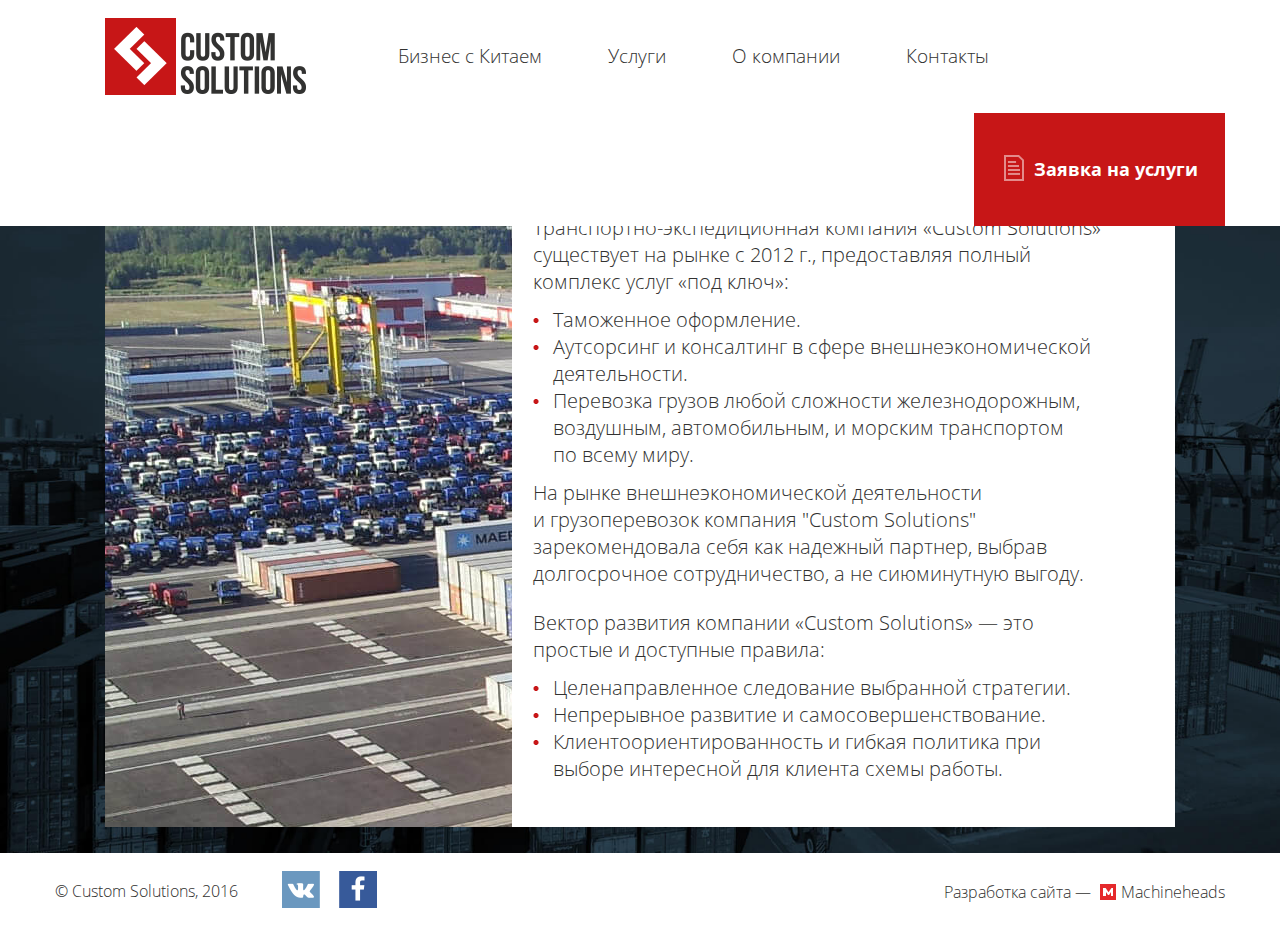
==== commit c3e96a3b: "about map popup" ====
--- a/about.html
+++ b/about.html
@@ -26,19 +26,18 @@
 			<header class="header">
 				<div class="container container_100">
 					<nav class="nav-header">
-						<h1 class="nav-header__h">Custom Solutions</h1>
 						<div class="button-menu button-menu_close js-menu-button"></div>
 						<a class="nav-header__link" href="#"><img class="nav-header__img" src="img/logo.png" alt="Castom Solutions"></a>
 						<div class="js-menu"><!-- Для сварачивания -->
-							<ul class="nav-header__nav nav">
-								<li class="nav__item"><a href="#" class="nav__link">Главная</a></li>
-								<li class="nav__item"><a href="#" class="nav__link">Услуги</a></li>
-								<li class="nav__item"><a href="#" class="nav__link active">О компании</a></li>
-								<li class="nav__item"><a href="#" class="nav__link">Контакты</a></li>
-							</ul>
-							<div class="nav-header__button button-order">
-								<a href="#modal" class="button-order__link">Заявка на услуги</a>
-							</div>
+								<ul class="nav-header__nav nav">
+									<li class="nav__item"><a href="#" class="nav__link">Бизнес с Китаем</a></li>
+									<li class="nav__item"><a href="#" class="nav__link">Услуги</a></li>
+									<li class="nav__item"><a href="#" class="nav__link">О компании</a></li>
+									<li class="nav__item"><a href="#" class="nav__link">Контакты</a></li>
+								</ul>
+								<div class="nav-header__button button-order">
+									<a href="#modal" class="button-order__link">Заявка на услуги</a>
+								</div>
 						</div>
 					</nav>
 				</div>
@@ -49,7 +48,7 @@
 				<div class="content about">
 					<h2 class="about__h">О компании</h2> <!-- -->
 				<div class="about-box">
-				
+
 					<div class="about-box_left">
 						<div class="about-box__img"><img src="img/about.jpg" alt="Сustom Solutions"></div>
 					</div>
@@ -74,7 +73,7 @@
 							<li>Клиентоориентированность и&nbsp;гибкая политика при выборе интересной для клиента схемы работы.</li>
 						</ul>
 					</div>
-				</div>	
+				</div>
 				</div>
 			</div>
 
@@ -82,8 +81,10 @@
 		</div>
 
 		<footer class="footer">
-			<div class="container container_100">
+			<div class="container">
 				<span class="footer__copy">&copy; Сustom Solutions, 2016</span>
+				<a href="#" class="social social_vk"></a>
+				<a href="#" class="social social_fb"></a>
 				<span class="footer__design">Разработка сайта&nbsp;&mdash; <a href="http://machineheads.ru"><i class="machineheads"></i>Machineheads</a></span>
 			</div>
 		</footer>
@@ -102,4 +103,4 @@
 
 	</body>
 
-</html>+</html>
--- a/css/style.css
+++ b/css/style.css
@@ -40,7 +40,7 @@
   font-size: 20px;
   background-color: #19262f;
   color: #323231;
-  line-height: 27px;
+  line-height: 1.35;
   font-family: "opensans-light", sans-serif;
 }
 h2,
@@ -357,8 +357,7 @@
   display: inline-block;
   position: relative;
   vertical-align: top;
-  margin-left: 17.5px;
-  margin-right: 17.5px;
+  margin-left: 34px;
   margin-bottom: 20px;
 }
 .services__item:hover .services__img {
@@ -389,9 +388,10 @@
   margin: 0 auto 20px;
 }
 .services__name {
-  font-size: 20px;
+  font-size: 18px;
   color: #cccccc;
-  line-height: 10px;
+  line-height: 1.5;
+  display: inline-block;
 }
 .footer {
   position: relative;
@@ -528,6 +528,9 @@
     right: 17px;
   }
 }
+.service {
+  overflow: hidden;
+}
 .service_h {
   display: none;
 }
@@ -624,6 +627,8 @@
 }
 .services_slider {
   margin-top: 20px;
+  width: 103%;
+  margin-left: -34px;
 }
 @media screen and (max-width: 640px) {
   .slider .services__img {
@@ -667,6 +672,9 @@
   right: -15px;
   left: auto;
 }
+.about {
+  padding-top: 45px;
+}
 .about__h {
   display: none;
 }
@@ -696,7 +704,7 @@
   color: #323231;
 }
 .about-box li {
-  padding-left: 12px;
+  padding-left: 20px;
   position: relative;
 }
 .about-box li:before {
@@ -2286,6 +2294,17 @@
 }
 /* 22.09.2016 pravki
 ================================================================================*/
+/* slides*/
+.slider-top li {
+  margin-left: 0;
+}
+.services-index li {
+  margin-left: 0;
+  margin-right: 34px;
+}
+.services-index li:nth-child(6n) {
+  margin-right: 0;
+}
 /* social button*/
 .social {
   width: 38px;
@@ -2336,7 +2355,6 @@
 }
 .slider-top {
   margin-top: 148px;
-  width: 726px;
   overflow: hidden;
 }
 .slick-dots {
@@ -2437,11 +2455,28 @@
   left: 400px;
 }
 /* Address */
+.address-lauout {
+  display: none;
+  transition: display .3s;
+  position: fixed;
+  top: 0;
+  left: 0;
+  z-index: 10;
+  width: 100%;
+  height: 100%;
+  background: rgba(51, 51, 51, 0.5);
+}
 .address {
   background: #fff;
   text-align: left;
   color: #323231;
-  position: relative;
+  position: absolute;
+  z-index: 20;
+  top: 50%;
+  left: 50%;
+  -webkit-transform: translate(-50%, -50%);
+      -ms-transform: translate(-50%, -50%);
+          transform: translate(-50%, -50%);
 }
 .address__name {
   background: #c71617;
